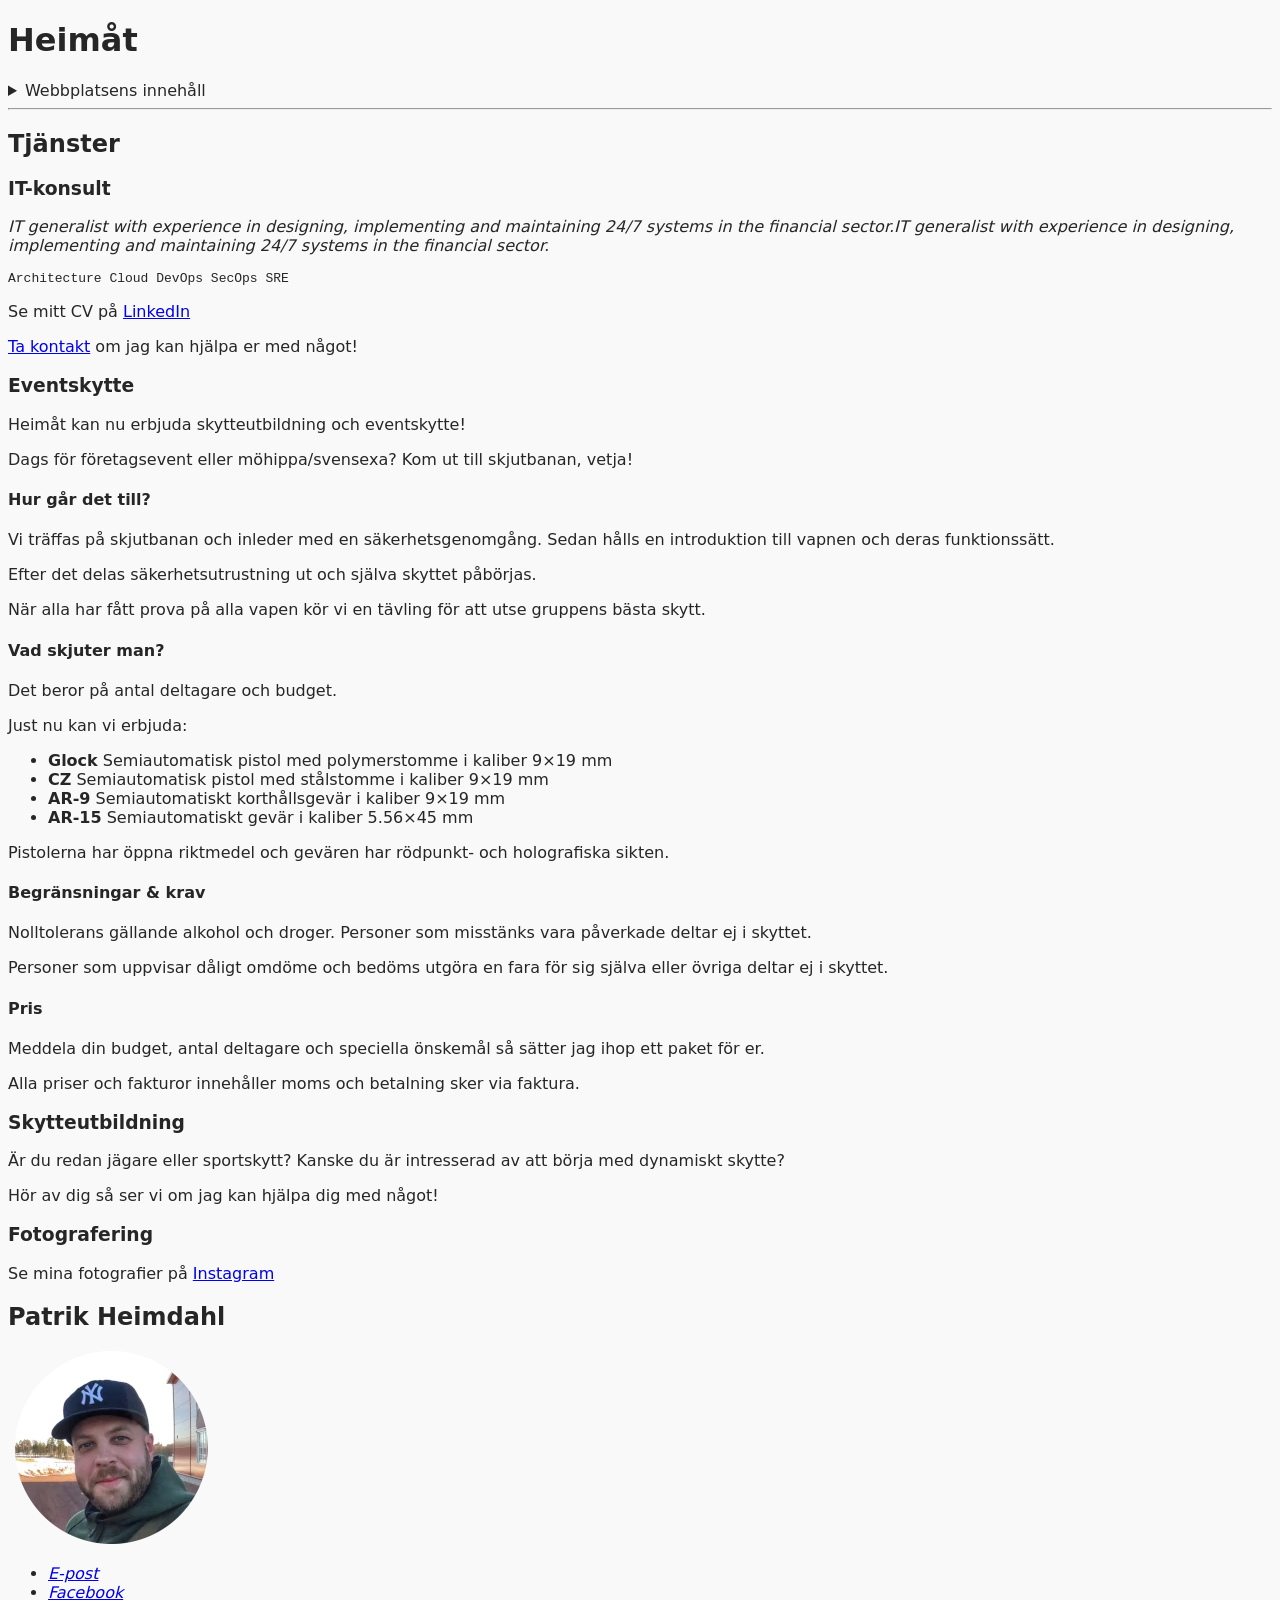
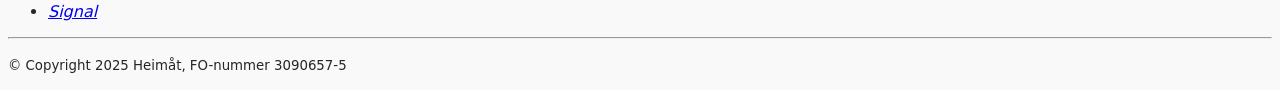
==== index-plain.html @ 69544287 "index-plain" ====
<!DOCTYPE html>
<html lang="sv-fi">

<head>
    <title>Heimåt</title>
    <meta charset="utf-8" />
    <meta name="viewport" content="width=device-width, initial-scale=1.0" />

    <!-- Default target for all links on this page -->
    <base target="_blank">

    <style>
        /* https://stackoverflow.com/questions/59638500/scrollbar-width-none-not-working-in-firefox-71-to-hide-scrollbars-while-allo */
        html,
        body {


            font-family: system-ui;
            font-weight: 300;

            /* https://dev.to/madsstoumann/dark-mode-in-3-lines-of-css-and-other-adventures-1ljj */
            background-color: color-mix(in srgb, Canvas, CanvasText 2.5%);
            color: color-mix(in srgb, CanvasText, Canvas 15%);
            color-scheme: light dark;
        }
    </style>

</head>

<body>
    <header>
        <h1>Heimåt</h1>
        <nav>
            <details>
                <summary>Webbplatsens innehåll</summary>
                <ul>
                    <li><a href="tjanster">Tjänster</a></li>
                    <ul>
                        <li><a href="#itkonsult">IT-konsult</a></li>
                        <li><a href="#eventskytte">Eventskytte</a></li>
                        <li><a href="#skytteutbildning">Skytteutbildning</a></li>
                        <li><a href="#foto">Fotografering</a></li>
                    </ul>
                    <li><a href="#kontakt">Kontakt</a></li>
                </ul>
            </details>
        </nav>
    </header>

    <!-- Break between the page header and main content -->
    <hr>

    <main>
        <h2>Tjänster</h2>
        <article id="itkonsult">
            <section>
                <h3>IT-konsult</h3>
                    <p><cite> IT generalist with experience in designing, implementing and maintaining 24/7 systems in the financial sector.IT generalist with experience in designing, implementing and maintaining 24/7 systems in the financial sector.</cite></p>
                    <p><pre>Architecture Cloud DevOps SecOps SRE</pre></p>
                    <p>Se mitt CV på <a href="https://www.linkedin.com/in/heimdahl">LinkedIn</a></p>
                    <p><a href="#kontakt">Ta kontakt</a> om jag kan hjälpa er med något!</p>
            </section>
        </article>

        <article id="eventskytte">

            <section>
                <h3>Eventskytte</h3>
                <p>Heimåt kan nu erbjuda skytteutbildning och eventskytte!</p>
                <p>Dags för företagsevent eller möhippa/svensexa? Kom ut till skjutbanan, vetja!</p>
            </section>

            <section>
                <h4>Hur går det till?</h4>
                <p>Vi träffas på skjutbanan och inleder med en säkerhetsgenomgång. Sedan hålls en introduktion till vapnen och deras funktionssätt.</p>
                <p>Efter det delas säkerhetsutrustning ut och själva skyttet påbörjas.</p>
                <p>När alla har fått prova på alla vapen kör vi en tävling för att utse gruppens bästa skytt.</p>
            </section>

            <section>
                <h4>Vad skjuter man?</h4>
                <p>Det beror på antal deltagare och budget.</p>
                <p>Just nu kan vi erbjuda:
                <ul>
                    <li><b>Glock</b> Semiautomatisk pistol med polymerstomme i kaliber 9×19 mm</li>
                    <li><b>CZ</b> Semiautomatisk pistol med stålstomme i kaliber 9×19 mm</li>
                    <li><b>AR-9</b> Semiautomatiskt korthållsgevär i kaliber 9×19 mm</li>
                    <li><b>AR-15</b> Semiautomatiskt gevär i kaliber 5.56×45 mm</li>
                </ul>
                <p>Pistolerna har öppna riktmedel och gevären har rödpunkt- och holografiska sikten.</p>
            </section>

            <section>
                <h4>Begränsningar & krav</h4>
                <p>Nolltolerans gällande alkohol och droger. Personer som misstänks vara påverkade deltar ej i skyttet.</p>
                <p>Personer som uppvisar dåligt omdöme och bedöms utgöra en fara för sig själva eller övriga deltar ej i skyttet.</p>
            </section>

            <section>
                <h4>Pris</h4>
                <p>Meddela din budget, antal deltagare och speciella önskemål så sätter jag ihop ett paket för er.</p>
                <p>Alla priser och fakturor innehåller moms och betalning sker via faktura.</p>
            </section>
        </article>

        <article id="skytteutbildning">
            <section>
                <h3>Skytteutbildning</h3>
                <p>Är du redan jägare eller sportskytt? Kanske du är intresserad av att börja med dynamiskt skytte?</p>
                <p>Hör av dig så ser vi om jag kan hjälpa dig med något!</p>
            </section>
        </article>

        <article id="foto">
            <h3>Fotografering</h3>
            <p></p>
            <p>Se mina fotografier på <a href="https://www.instagram.com/avbildningar">Instagram</a></p>
        </article>

        <article id="kontakt">
            <h2>Patrik Heimdahl</h2>
            <img src="profile-200px.webp" loading="lazy" alt="Profilbild" />
            <address>
                <ul>
                    <li><a href="mailto:patrik@heim.ax">E-post</a></li>
                    <li><a href="https://www.facebook.com/patrik.heimdahl">Facebook</a></li>
                    <li><a href="https://signal.me/#eu/aaX3egCiRZYpeBNwcPjMJ67jrK1vypA_J5wwnzb_2oa4wY0gxpxGvqm5yqlJm34i">Signal</a></li>
                </ul>
            </address>
        </article>
    </main>

    <!-- Break between main content and footer -->
    <hr>

    <footer>
        <p><small>&copy Copyright 2025 Heimåt, FO-nummer 3090657-5</small></p>
    </footer>

</body>

</html>
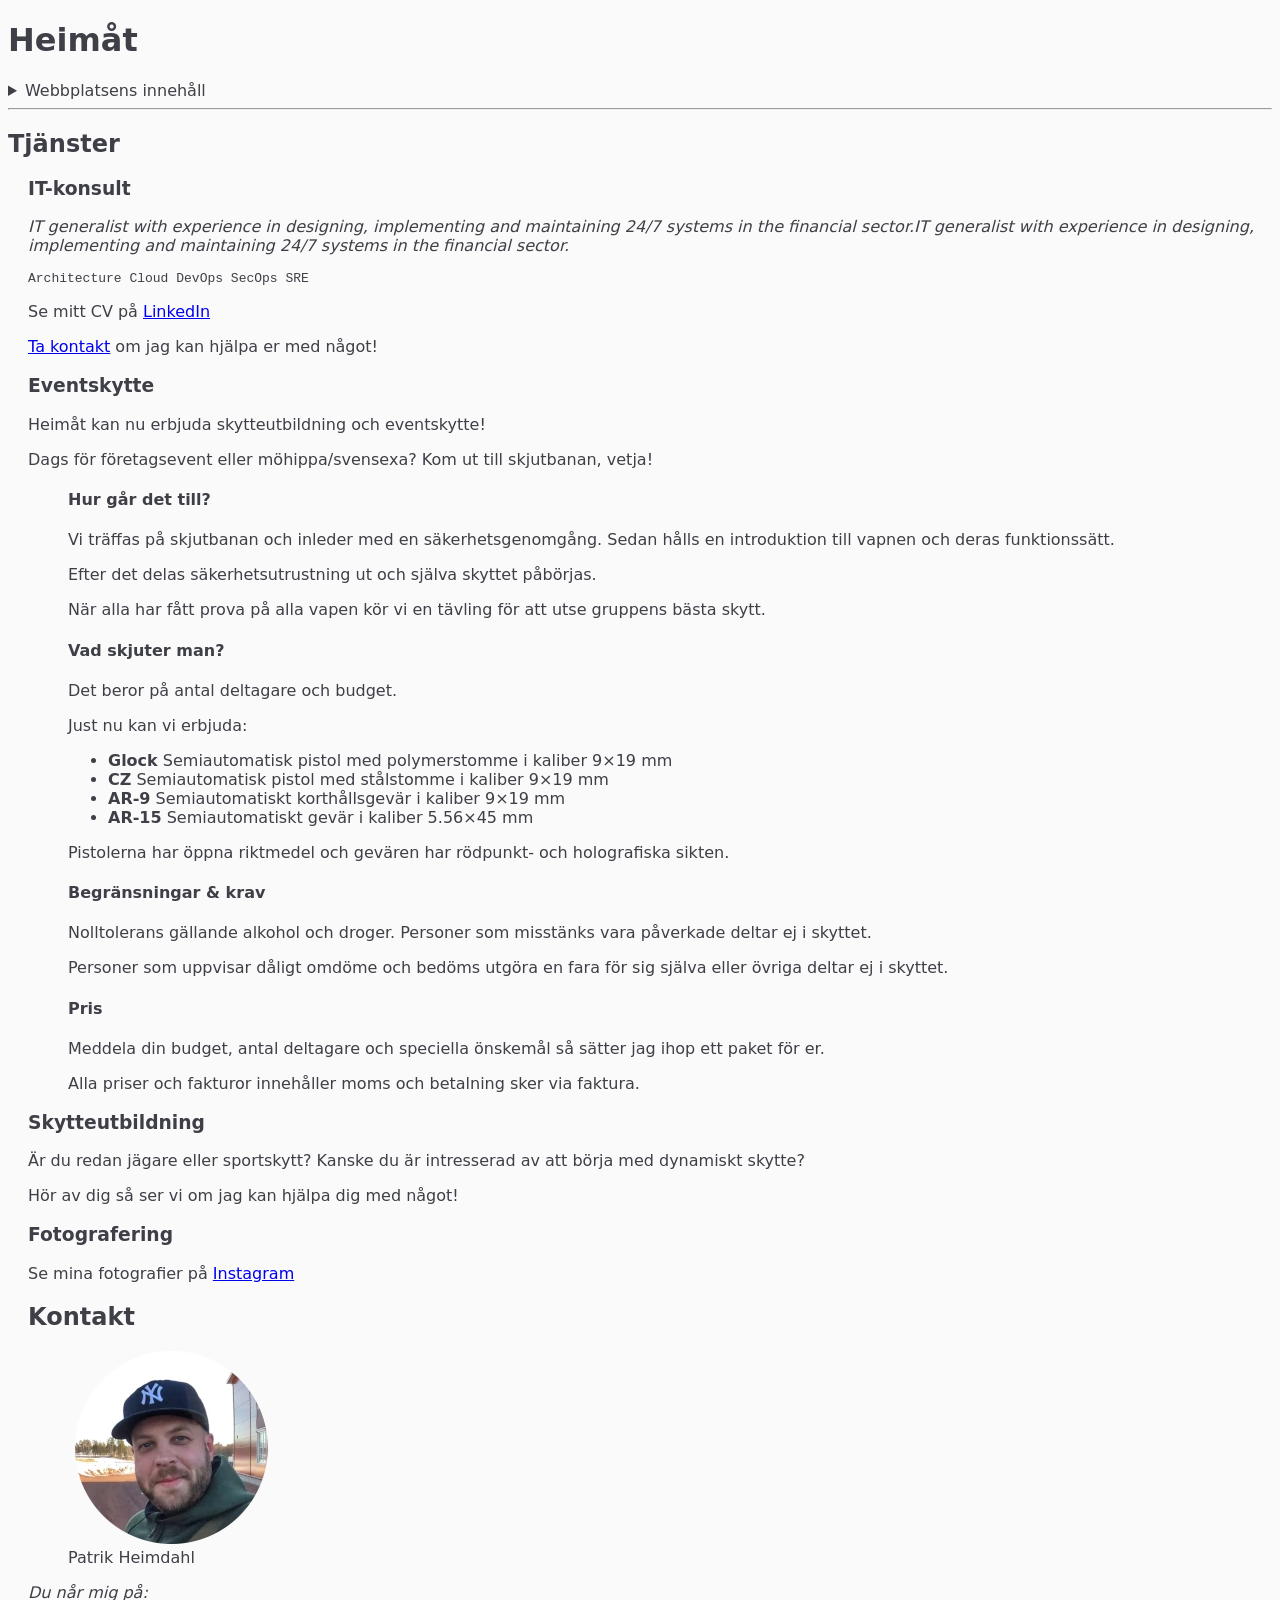
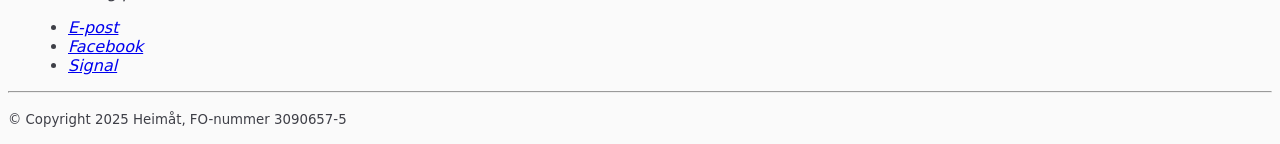
==== commit 4651c640: "plain update" ====
--- a/index-plain.html
+++ b/index-plain.html
@@ -10,18 +10,37 @@
     <base target="_blank">
 
     <style>
-        /* https://stackoverflow.com/questions/59638500/scrollbar-width-none-not-working-in-firefox-71-to-hide-scrollbars-while-allo */
+        /* Color palette: https://github.com/NLKNguyen/papercolor-theme */
+        :root {
+            --color-bg: #fafafa;
+            --color-text: #3e3f47;
+
+        }
+
+        @media (prefers-color-scheme: dark) {
+            :root {
+                --color-bg: #181818;
+                --color-text: #a2aab5;
+            }
+        }
+
         html,
         body {
-
+            background-color: var(--color-bg);
+            color: var(--color-text);
 
             font-family: system-ui;
             font-weight: 300;
+            /*  font-size: 1.25em;
+            line-height: 1.4;*/
+        }
 
-            /* https://dev.to/madsstoumann/dark-mode-in-3-lines-of-css-and-other-adventures-1ljj */
-            background-color: color-mix(in srgb, Canvas, CanvasText 2.5%);
-            color: color-mix(in srgb, CanvasText, Canvas 15%);
-            color-scheme: light dark;
+        article {
+            padding-left: 20px;
+        }
+
+        section {
+            padding-left: 40px;
         }
     </style>
 
@@ -34,13 +53,14 @@
             <details>
                 <summary>Webbplatsens innehåll</summary>
                 <ul>
-                    <li><a href="tjanster">Tjänster</a></li>
-                    <ul>
-                        <li><a href="#itkonsult">IT-konsult</a></li>
-                        <li><a href="#eventskytte">Eventskytte</a></li>
-                        <li><a href="#skytteutbildning">Skytteutbildning</a></li>
-                        <li><a href="#foto">Fotografering</a></li>
-                    </ul>
+                    <li><a href="tjanster">Tjänster</a>
+                        <ul>
+                            <li><a href="#itkonsult">IT-konsult</a></li>
+                            <li><a href="#eventskytte">Eventskytte</a></li>
+                            <li><a href="#skytteutbildning">Skytteutbildning</a></li>
+                            <li><a href="#foto">Fotografering</a></li>
+                        </ul>
+                    </li>
                     <li><a href="#kontakt">Kontakt</a></li>
                 </ul>
             </details>
@@ -53,22 +73,19 @@
     <main>
         <h2>Tjänster</h2>
         <article id="itkonsult">
-            <section>
-                <h3>IT-konsult</h3>
-                    <p><cite> IT generalist with experience in designing, implementing and maintaining 24/7 systems in the financial sector.IT generalist with experience in designing, implementing and maintaining 24/7 systems in the financial sector.</cite></p>
-                    <p><pre>Architecture Cloud DevOps SecOps SRE</pre></p>
-                    <p>Se mitt CV på <a href="https://www.linkedin.com/in/heimdahl">LinkedIn</a></p>
-                    <p><a href="#kontakt">Ta kontakt</a> om jag kan hjälpa er med något!</p>
-            </section>
+            <h3>IT-konsult</h3>
+            <p><cite> IT generalist with experience in designing, implementing and maintaining 24/7 systems in the financial sector.IT generalist with experience in designing, implementing and maintaining 24/7 systems in the financial sector.</cite></p>
+            <pre>Architecture Cloud DevOps SecOps SRE</pre>
+            <p>Se mitt CV på <a href="https://www.linkedin.com/in/heimdahl">LinkedIn</a></p>
+            <p><a href="#kontakt">Ta kontakt</a> om jag kan hjälpa er med något!</p>
+
         </article>
 
         <article id="eventskytte">
 
-            <section>
-                <h3>Eventskytte</h3>
-                <p>Heimåt kan nu erbjuda skytteutbildning och eventskytte!</p>
-                <p>Dags för företagsevent eller möhippa/svensexa? Kom ut till skjutbanan, vetja!</p>
-            </section>
+            <h3>Eventskytte</h3>
+            <p>Heimåt kan nu erbjuda skytteutbildning och eventskytte!</p>
+            <p>Dags för företagsevent eller möhippa/svensexa? Kom ut till skjutbanan, vetja!</p>
 
             <section>
                 <h4>Hur går det till?</h4>
@@ -104,11 +121,9 @@
         </article>
 
         <article id="skytteutbildning">
-            <section>
-                <h3>Skytteutbildning</h3>
-                <p>Är du redan jägare eller sportskytt? Kanske du är intresserad av att börja med dynamiskt skytte?</p>
-                <p>Hör av dig så ser vi om jag kan hjälpa dig med något!</p>
-            </section>
+            <h3>Skytteutbildning</h3>
+            <p>Är du redan jägare eller sportskytt? Kanske du är intresserad av att börja med dynamiskt skytte?</p>
+            <p>Hör av dig så ser vi om jag kan hjälpa dig med något!</p>
         </article>
 
         <article id="foto">
@@ -118,9 +133,14 @@
         </article>
 
         <article id="kontakt">
-            <h2>Patrik Heimdahl</h2>
-            <img src="profile-200px.webp" loading="lazy" alt="Profilbild" />
+
+            <h2>Kontakt</h2>
+            <figure>
+                <img src="profile-200px.webp" loading="lazy" alt="Profilbild" />
+                <figcaption>Patrik Heimdahl</figcaption>
+            </figure>
             <address>
+                Du når mig på:
                 <ul>
                     <li><a href="mailto:patrik@heim.ax">E-post</a></li>
                     <li><a href="https://www.facebook.com/patrik.heimdahl">Facebook</a></li>
@@ -134,7 +154,7 @@
     <hr>
 
     <footer>
-        <p><small>&copy Copyright 2025 Heimåt, FO-nummer 3090657-5</small></p>
+        <p><small>&copy; Copyright 2025 Heimåt, FO-nummer 3090657-5</small></p>
     </footer>
 
 </body>
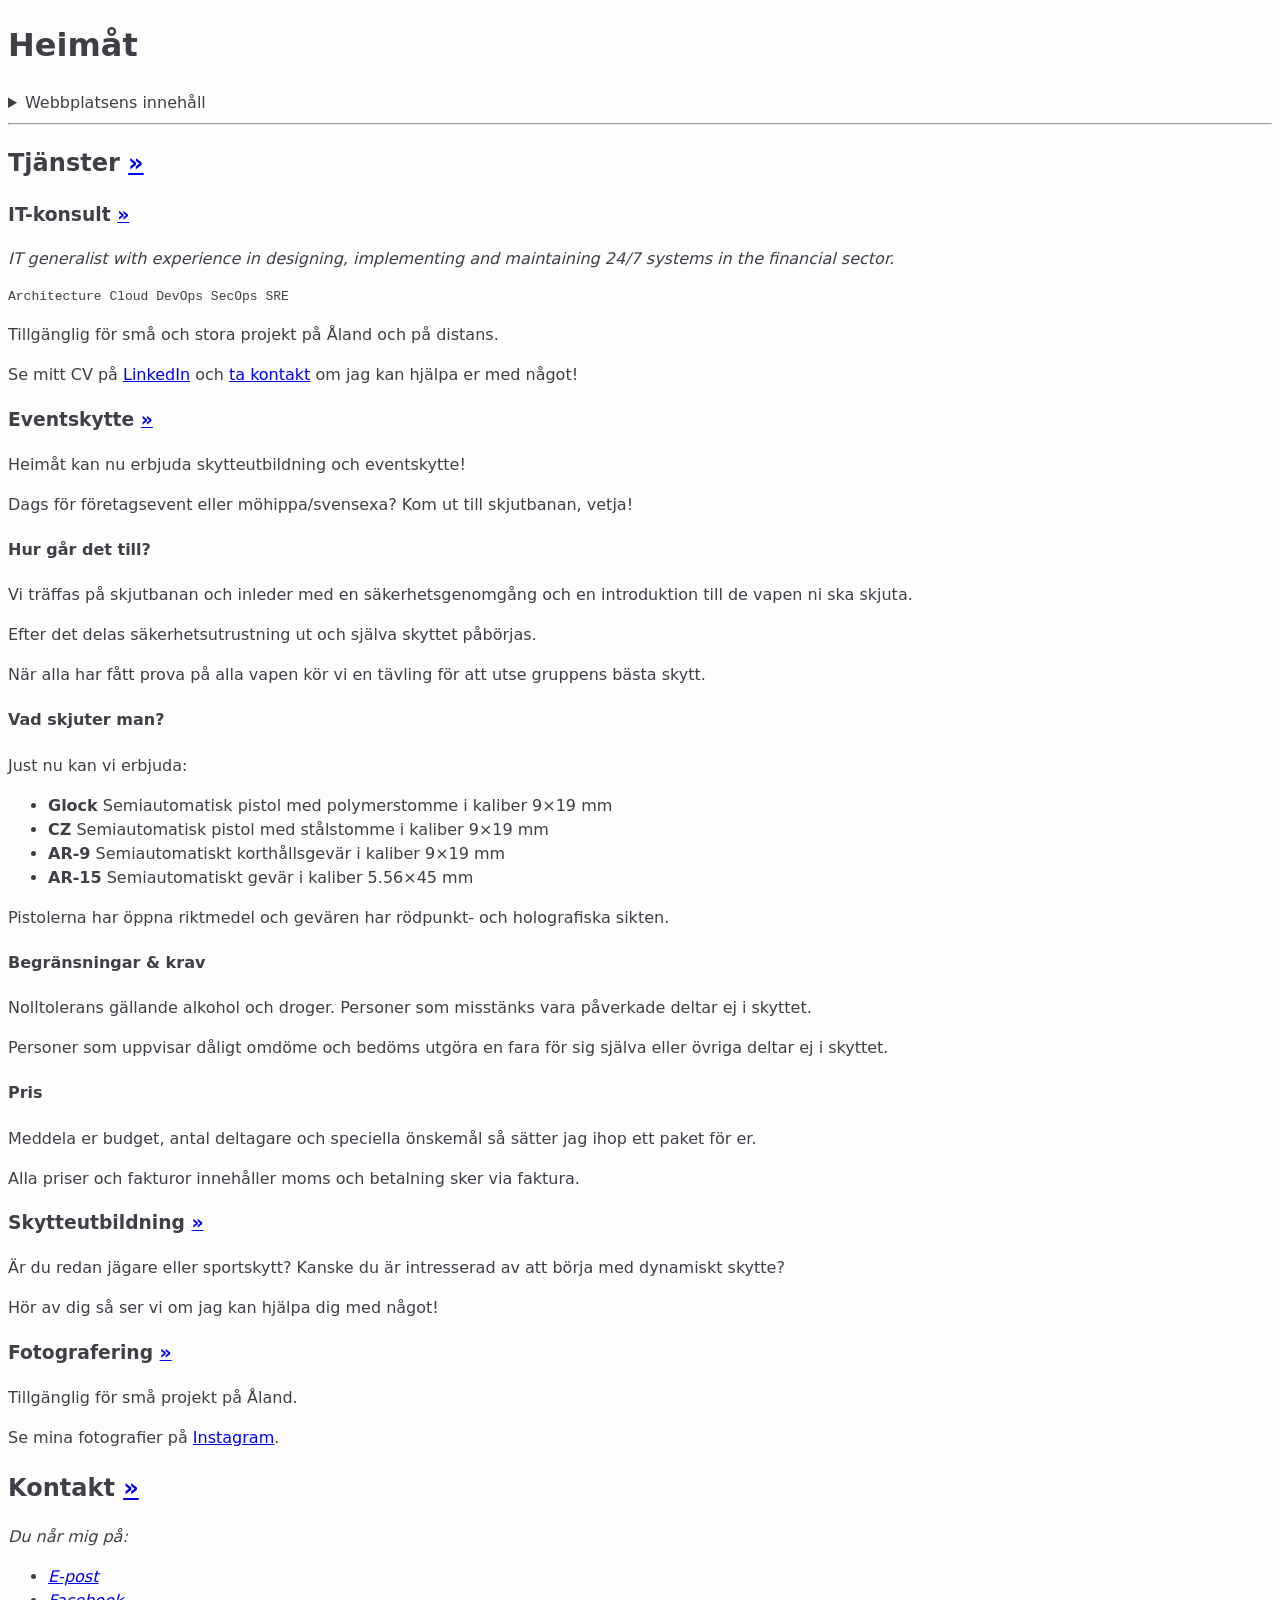
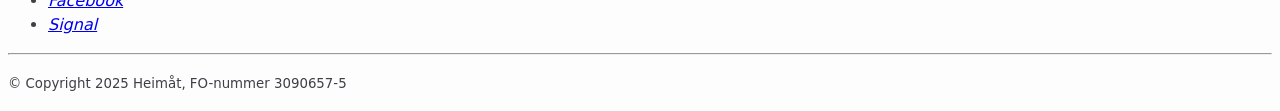
==== commit 38df22c4: "update" ====
--- a/index-plain.html
+++ b/index-plain.html
@@ -10,9 +10,8 @@
     <base target="_blank">
 
     <style>
-        /* Color palette: https://github.com/NLKNguyen/papercolor-theme */
         :root {
-            --color-bg: #fafafa;
+            --color-bg: #fdfdfd;
             --color-text: #3e3f47;
 
         }
@@ -30,18 +29,10 @@
             color: var(--color-text);
 
             font-family: system-ui;
-            font-weight: 300;
-            /*  font-size: 1.25em;
-            line-height: 1.4;*/
-        }
+            /* font-weight: 300; */
+            font-size: 1em;
+            line-height: 1.5;
 
-        article {
-            padding-left: 20px;
-        }
-
-        section {
-            padding-left: 40px;
-        }
     </style>
 
 </head>
@@ -53,7 +44,7 @@
             <details>
                 <summary>Webbplatsens innehåll</summary>
                 <ul>
-                    <li><a href="tjanster">Tjänster</a>
+                    <li><a href="#tjanster">Tjänster</a>
                         <ul>
                             <li><a href="#itkonsult">IT-konsult</a></li>
                             <li><a href="#eventskytte">Eventskytte</a></li>
@@ -71,32 +62,32 @@
     <hr>
 
     <main>
-        <h2>Tjänster</h2>
-        <article id="itkonsult">
-            <h3>IT-konsult</h3>
-            <p><cite> IT generalist with experience in designing, implementing and maintaining 24/7 systems in the financial sector.IT generalist with experience in designing, implementing and maintaining 24/7 systems in the financial sector.</cite></p>
+        <h2 id="tjanster">Tjänster&nbsp;<a href="#tjanster">&raquo;</a></h2>
+
+        <!-- IT-konsult -->
+        <article>
+            <h3 id="itkonsult">IT-konsult&nbsp;<a href="#itkonsult">&raquo;</a></h3>
+            <p><cite> IT generalist with experience in designing, implementing and maintaining 24/7 systems in the financial sector.</cite></p>
             <pre>Architecture Cloud DevOps SecOps SRE</pre>
-            <p>Se mitt CV på <a href="https://www.linkedin.com/in/heimdahl">LinkedIn</a></p>
-            <p><a href="#kontakt">Ta kontakt</a> om jag kan hjälpa er med något!</p>
-
+            <p>Tillgänglig för små och stora projekt på Åland och på distans.</p>
+            <p>Se mitt CV på <a href="https://www.linkedin.com/in/heimdahl">LinkedIn</a> och <a href="#kontakt">ta kontakt</a> om jag kan hjälpa er med något!</p>
         </article>
 
-        <article id="eventskytte">
-
-            <h3>Eventskytte</h3>
+        <!-- Eventskytte -->
+        <article>
+            <h3 id="eventskytte">Eventskytte&nbsp;<a href="#eventskytte">&raquo;</a></h3>
             <p>Heimåt kan nu erbjuda skytteutbildning och eventskytte!</p>
             <p>Dags för företagsevent eller möhippa/svensexa? Kom ut till skjutbanan, vetja!</p>
 
             <section>
                 <h4>Hur går det till?</h4>
-                <p>Vi träffas på skjutbanan och inleder med en säkerhetsgenomgång. Sedan hålls en introduktion till vapnen och deras funktionssätt.</p>
+                <p>Vi träffas på skjutbanan och inleder med en säkerhetsgenomgång och en introduktion till de vapen ni ska skjuta.</p>
                 <p>Efter det delas säkerhetsutrustning ut och själva skyttet påbörjas.</p>
                 <p>När alla har fått prova på alla vapen kör vi en tävling för att utse gruppens bästa skytt.</p>
             </section>
 
             <section>
                 <h4>Vad skjuter man?</h4>
-                <p>Det beror på antal deltagare och budget.</p>
                 <p>Just nu kan vi erbjuda:
                 <ul>
                     <li><b>Glock</b> Semiautomatisk pistol med polymerstomme i kaliber 9×19 mm</li>
@@ -115,39 +106,35 @@
 
             <section>
                 <h4>Pris</h4>
-                <p>Meddela din budget, antal deltagare och speciella önskemål så sätter jag ihop ett paket för er.</p>
+                <p>Meddela er budget, antal deltagare och speciella önskemål så sätter jag ihop ett paket för er.</p>
                 <p>Alla priser och fakturor innehåller moms och betalning sker via faktura.</p>
             </section>
         </article>
 
-        <article id="skytteutbildning">
-            <h3>Skytteutbildning</h3>
+        <!-- Skytteutbildning -->
+        <article>
+            <h3 id="skytteutbildning">Skytteutbildning&nbsp;<a href="#skytteutbildning">&raquo;</a></h3>
             <p>Är du redan jägare eller sportskytt? Kanske du är intresserad av att börja med dynamiskt skytte?</p>
             <p>Hör av dig så ser vi om jag kan hjälpa dig med något!</p>
         </article>
 
-        <article id="foto">
-            <h3>Fotografering</h3>
-            <p></p>
-            <p>Se mina fotografier på <a href="https://www.instagram.com/avbildningar">Instagram</a></p>
+        <!-- Fotografering -->
+        <article>
+            <h3 id="foto">Fotografering&nbsp;<a href="#foto">&raquo;</a></h3>
+            <p>Tillgänglig för små projekt på Åland.</p>
+            <p>Se mina fotografier på <a href="https://www.instagram.com/avbildningar">Instagram</a>.</p>
         </article>
 
-        <article id="kontakt">
-
-            <h2>Kontakt</h2>
-            <figure>
-                <img src="profile-200px.webp" loading="lazy" alt="Profilbild" />
-                <figcaption>Patrik Heimdahl</figcaption>
-            </figure>
-            <address>
-                Du når mig på:
-                <ul>
-                    <li><a href="mailto:patrik@heim.ax">E-post</a></li>
-                    <li><a href="https://www.facebook.com/patrik.heimdahl">Facebook</a></li>
-                    <li><a href="https://signal.me/#eu/aaX3egCiRZYpeBNwcPjMJ67jrK1vypA_J5wwnzb_2oa4wY0gxpxGvqm5yqlJm34i">Signal</a></li>
-                </ul>
-            </address>
-        </article>
+        <!-- Kontakt -->
+        <h2 id="kontakt">Kontakt&nbsp;<a href="#kontakt">&raquo;</a></h2>
+        <address>
+            Du når mig på:
+            <ul>
+                <li><a href="mailto:patrik@heim.ax">E-post</a></li>
+                <li><a href="https://www.facebook.com/patrik.heimdahl">Facebook</a></li>
+                <li><a href="https://signal.me/#eu/aaX3egCiRZYpeBNwcPjMJ67jrK1vypA_J5wwnzb_2oa4wY0gxpxGvqm5yqlJm34i">Signal</a></li>
+            </ul>
+        </address>
     </main>
 
     <!-- Break between main content and footer -->
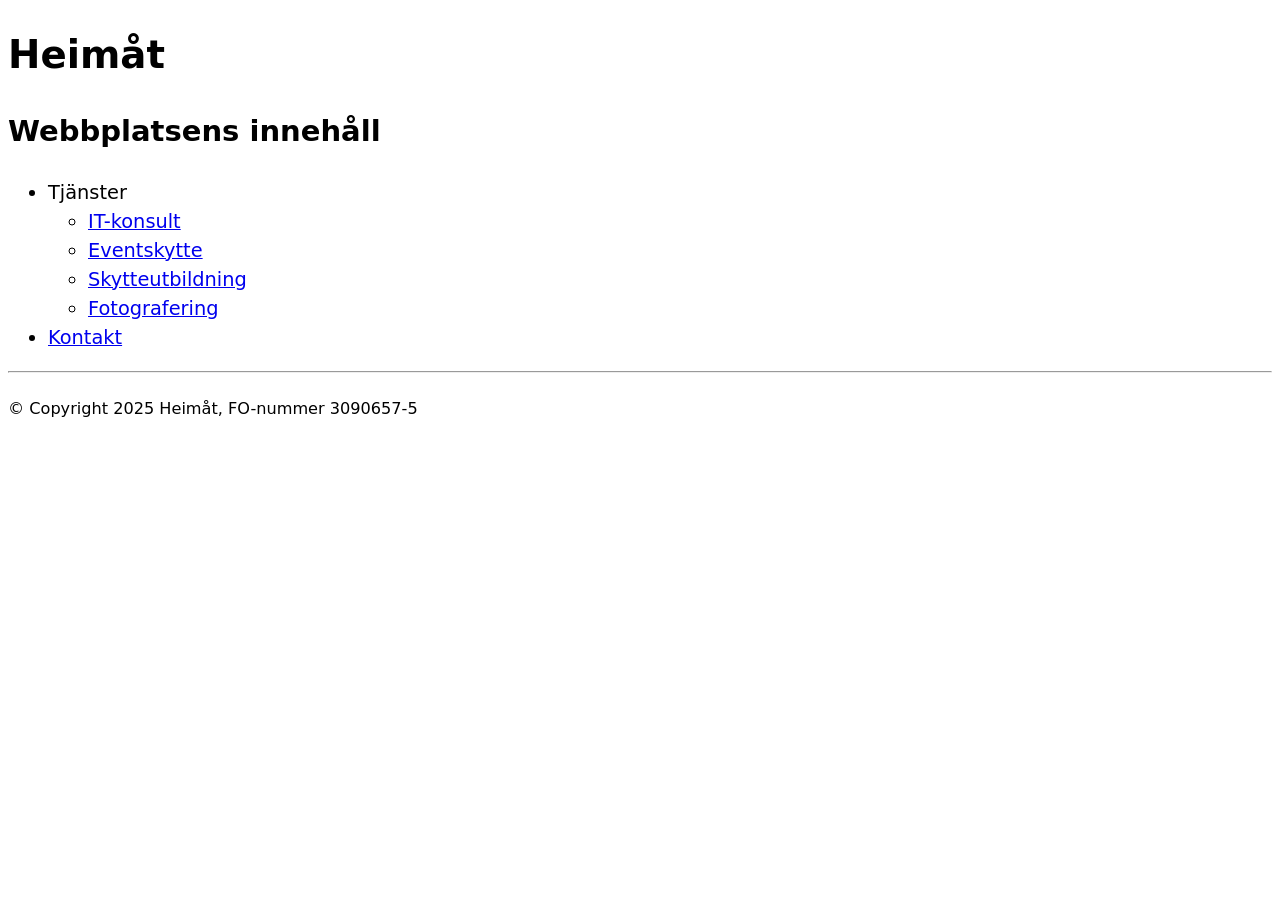
==== commit ee9c5b2f: "New multi-page plain" ====
--- a/index-plain.html
+++ b/index-plain.html
@@ -1,143 +1,34 @@
 <!DOCTYPE html>
-<html lang="sv-fi">
+<html lang="sv-FI">
 
 <head>
     <title>Heimåt</title>
     <meta charset="utf-8" />
     <meta name="viewport" content="width=device-width, initial-scale=1.0" />
 
-    <!-- Default target for all links on this page -->
-    <base target="_blank">
-
-    <style>
-        :root {
-            --color-bg: #fdfdfd;
-            --color-text: #3e3f47;
-
-        }
-
-        @media (prefers-color-scheme: dark) {
-            :root {
-                --color-bg: #181818;
-                --color-text: #a2aab5;
-            }
-        }
-
-        html,
-        body {
-            background-color: var(--color-bg);
-            color: var(--color-text);
-
-            font-family: system-ui;
-            /* font-weight: 300; */
-            font-size: 1em;
-            line-height: 1.5;
-
-    </style>
-
+    <link rel="stylesheet" href="style.css">
 </head>
 
 <body>
     <header>
         <h1>Heimåt</h1>
         <nav>
-            <details>
-                <summary>Webbplatsens innehåll</summary>
-                <ul>
-                    <li><a href="#tjanster">Tjänster</a>
-                        <ul>
-                            <li><a href="#itkonsult">IT-konsult</a></li>
-                            <li><a href="#eventskytte">Eventskytte</a></li>
-                            <li><a href="#skytteutbildning">Skytteutbildning</a></li>
-                            <li><a href="#foto">Fotografering</a></li>
-                        </ul>
-                    </li>
-                    <li><a href="#kontakt">Kontakt</a></li>
-                </ul>
-            </details>
+            <h2>Webbplatsens innehåll</h2>
+            <ul>
+                <li>Tjänster
+                    <ul>
+                        <li><a href="it.html">IT-konsult</a></li>
+                        <li><a href="eventskytte.html">Eventskytte</a></li>
+                        <li><a href="skytteutbildning.html">Skytteutbildning</a></li>
+                        <li><a href="foto.html">Fotografering</a></li>
+                    </ul>
+                </li>
+                <li><a href="kontakt.html">Kontakt</a></li>
+            </ul>
         </nav>
     </header>
 
-    <!-- Break between the page header and main content -->
-    <hr>
-
-    <main>
-        <h2 id="tjanster">Tjänster&nbsp;<a href="#tjanster">&raquo;</a></h2>
-
-        <!-- IT-konsult -->
-        <article>
-            <h3 id="itkonsult">IT-konsult&nbsp;<a href="#itkonsult">&raquo;</a></h3>
-            <p><cite> IT generalist with experience in designing, implementing and maintaining 24/7 systems in the financial sector.</cite></p>
-            <pre>Architecture Cloud DevOps SecOps SRE</pre>
-            <p>Tillgänglig för små och stora projekt på Åland och på distans.</p>
-            <p>Se mitt CV på <a href="https://www.linkedin.com/in/heimdahl">LinkedIn</a> och <a href="#kontakt">ta kontakt</a> om jag kan hjälpa er med något!</p>
-        </article>
-
-        <!-- Eventskytte -->
-        <article>
-            <h3 id="eventskytte">Eventskytte&nbsp;<a href="#eventskytte">&raquo;</a></h3>
-            <p>Heimåt kan nu erbjuda skytteutbildning och eventskytte!</p>
-            <p>Dags för företagsevent eller möhippa/svensexa? Kom ut till skjutbanan, vetja!</p>
-
-            <section>
-                <h4>Hur går det till?</h4>
-                <p>Vi träffas på skjutbanan och inleder med en säkerhetsgenomgång och en introduktion till de vapen ni ska skjuta.</p>
-                <p>Efter det delas säkerhetsutrustning ut och själva skyttet påbörjas.</p>
-                <p>När alla har fått prova på alla vapen kör vi en tävling för att utse gruppens bästa skytt.</p>
-            </section>
-
-            <section>
-                <h4>Vad skjuter man?</h4>
-                <p>Just nu kan vi erbjuda:
-                <ul>
-                    <li><b>Glock</b> Semiautomatisk pistol med polymerstomme i kaliber 9×19 mm</li>
-                    <li><b>CZ</b> Semiautomatisk pistol med stålstomme i kaliber 9×19 mm</li>
-                    <li><b>AR-9</b> Semiautomatiskt korthållsgevär i kaliber 9×19 mm</li>
-                    <li><b>AR-15</b> Semiautomatiskt gevär i kaliber 5.56×45 mm</li>
-                </ul>
-                <p>Pistolerna har öppna riktmedel och gevären har rödpunkt- och holografiska sikten.</p>
-            </section>
-
-            <section>
-                <h4>Begränsningar & krav</h4>
-                <p>Nolltolerans gällande alkohol och droger. Personer som misstänks vara påverkade deltar ej i skyttet.</p>
-                <p>Personer som uppvisar dåligt omdöme och bedöms utgöra en fara för sig själva eller övriga deltar ej i skyttet.</p>
-            </section>
-
-            <section>
-                <h4>Pris</h4>
-                <p>Meddela er budget, antal deltagare och speciella önskemål så sätter jag ihop ett paket för er.</p>
-                <p>Alla priser och fakturor innehåller moms och betalning sker via faktura.</p>
-            </section>
-        </article>
-
-        <!-- Skytteutbildning -->
-        <article>
-            <h3 id="skytteutbildning">Skytteutbildning&nbsp;<a href="#skytteutbildning">&raquo;</a></h3>
-            <p>Är du redan jägare eller sportskytt? Kanske du är intresserad av att börja med dynamiskt skytte?</p>
-            <p>Hör av dig så ser vi om jag kan hjälpa dig med något!</p>
-        </article>
-
-        <!-- Fotografering -->
-        <article>
-            <h3 id="foto">Fotografering&nbsp;<a href="#foto">&raquo;</a></h3>
-            <p>Tillgänglig för små projekt på Åland.</p>
-            <p>Se mina fotografier på <a href="https://www.instagram.com/avbildningar">Instagram</a>.</p>
-        </article>
-
-        <!-- Kontakt -->
-        <h2 id="kontakt">Kontakt&nbsp;<a href="#kontakt">&raquo;</a></h2>
-        <address>
-            Du når mig på:
-            <ul>
-                <li><a href="mailto:patrik@heim.ax">E-post</a></li>
-                <li><a href="https://www.facebook.com/patrik.heimdahl">Facebook</a></li>
-                <li><a href="https://signal.me/#eu/aaX3egCiRZYpeBNwcPjMJ67jrK1vypA_J5wwnzb_2oa4wY0gxpxGvqm5yqlJm34i">Signal</a></li>
-            </ul>
-        </address>
-    </main>
-
-    <!-- Break between main content and footer -->
+    <!-- Break between the page header and footer -->
     <hr>
 
     <footer>
--- a/style.css
+++ b/style.css
@@ -0,0 +1,16 @@
+
+html,
+body {
+    background-color: Canvas;
+    color: CanvasText;
+    color-scheme: light dark;
+
+    font-family: system-ui;
+    /* font-weight: 300; */
+    font-size: 1.1em;
+    line-height: 1.5;
+}
+
+img.hero {
+    width: 100%;
+}
